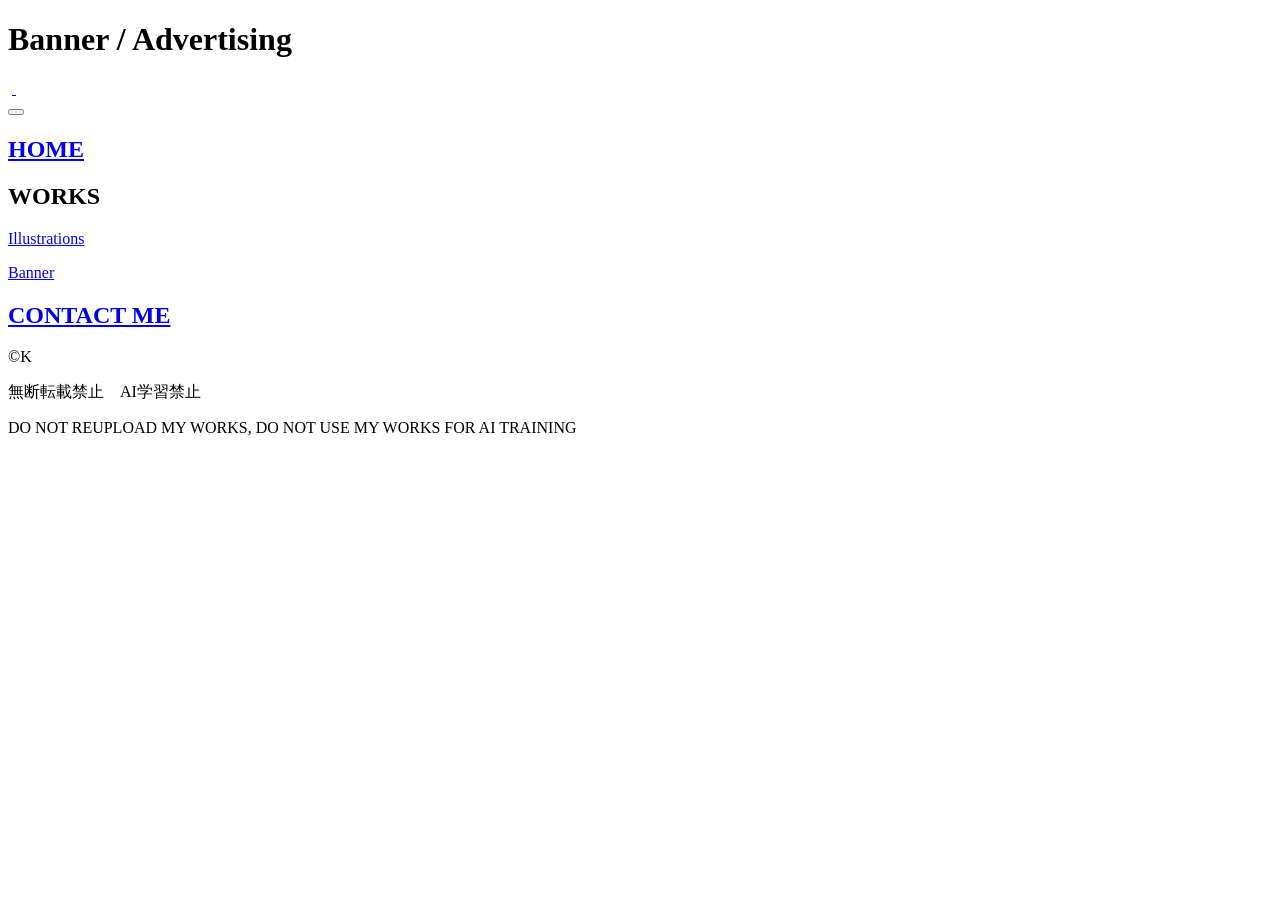
==== banner.html @ c0393853 "Add files via upload" ====
<!DOCTYPE html>
<html lang="ja">

<head>
    <meta charset="UTF-8">
    <meta name="viewport" content="width=device-width, initial-scale=1.0">
    <title>Banner　|　K</title>
    <link rel="stylesheet" href="css/style.css" style="text/css">
</head>

<body>
    <div id="work">

        <!-- WORKS タイトル -->
        <div id="worksTitle">
            <h1>Banner / Advertising</h1>
        </div>

        <!-- サムネ一覧 -->
        <div id="gallary">
            <a href="../banner/banner_01.jpg">
                <img src="../banner/banner_01.jpg" alt=""></a>
            <a href="../banner/banner_02.jpg">
                <img src="../banner/banner_02.jpg" alt="">
            </a>
            <a href="../banner/banner_03.jpg">
                <img src="../banner/banner_03.jpg" alt=""></a>
            <a href="../banner/banner_04.jpg">
                <img src="../banner/banner_04.jpg" alt=""></a>
            <a href="../banner/banner_05.jpg">
                <img src="../banner/banner_05.jpg" alt=""></a>
            <a href="../banner/banner_06.jpg">
                <img src="../banner/banner_06.jpg" alt=""></a>
            <a href="../banner/banner_07.jpg">
                <img src="../banner/banner_07.jpg" alt=""></a>
            <a href="../banner/banner_08.jpg">
                <img src="../banner/banner_08.jpg" alt=""></a>
            <a href="../banner/banner_09.jpg">
                <img src="../banner/banner_09.jpg" alt=""></a>
        </div>

        <!-- コピペ用テンプレート
            <a href="../banner/banner_**.jpg">
                <img src="../banner/banner_**.jpg" alt="">
            
            </a>        
        -->

        <!-- 右固定メニュー -->
        <button id="menuBtn" class="menu-toggle"></button>
        
        <div id="nav">
            <div id="navMenu">
                <h2><a href="index.html">HOME</a></h2>
                <h2>WORKS</h2>
                <p><a href="illust.html">Illustrations</a></p><!-- ここのP消しちゃだめかな？ -->
                <p><a href="banner.html">Banner</a></p>
                <h2><a href="mailto:yonetani.hitomi.web@gmail.com">CONTACT ME</a></h2>
            </div>
        </div>

        <!-- 固定フッター -->
        <div id="footer">
            <p>&copy;K</p>
            <p>無断転載禁止　AI学習禁止</p>
            <p>DO NOT REUPLOAD MY WORKS, DO NOT USE MY WORKS FOR AI TRAINING</p>
        </div>
    </div>

        <!-- MEDIA QUERYメニュー開閉用  -->
    <script>
        const menuBtn = document.getElementById('menuBtn');
        const nav = document.getElementById('nav');

        menuBtn.addEventListener('click', function () {
            nav.classList.toggle('open');
            menuBtn.classList.toggle('open');
        });

        // メニュー外をタップしたら閉じる
        nav.addEventListener('click', function (e) {
            if (e.target === this) {
                nav.classList.remove('open');
                menuBtn.classList.remove('open');
            }
        });
    </script>

</body>

</html>
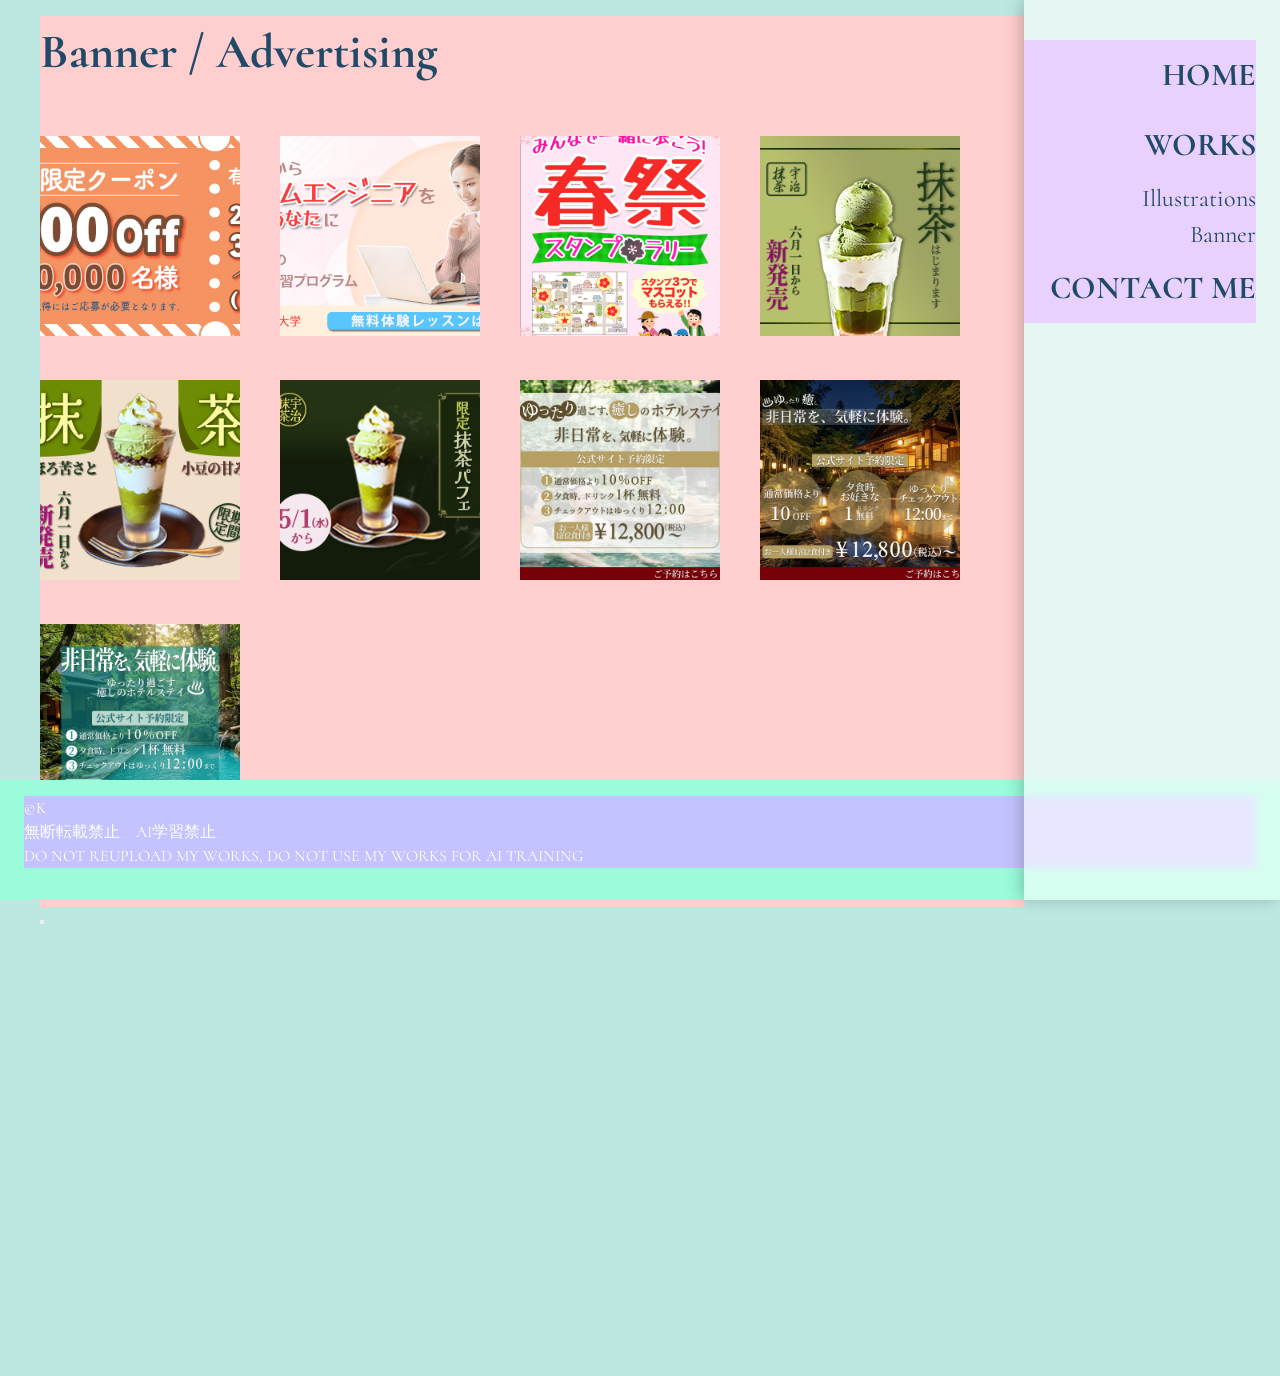
==== commit 12d7e302: "Add files via upload" ====
--- a/banner.html
+++ b/banner.html
@@ -18,30 +18,30 @@
 
         <!-- サムネ一覧 -->
         <div id="gallary">
-            <a href="../banner/banner_01.jpg">
-                <img src="../banner/banner_01.jpg" alt=""></a>
-            <a href="../banner/banner_02.jpg">
-                <img src="../banner/banner_02.jpg" alt="">
+            <a href="banner/banner_01.jpg">
+                <img src="banner/banner_01.jpg" alt=""></a>
+            <a href="banner/banner_02.jpg">
+                <img src="banner/banner_02.jpg" alt="">
             </a>
-            <a href="../banner/banner_03.jpg">
-                <img src="../banner/banner_03.jpg" alt=""></a>
-            <a href="../banner/banner_04.jpg">
-                <img src="../banner/banner_04.jpg" alt=""></a>
-            <a href="../banner/banner_05.jpg">
-                <img src="../banner/banner_05.jpg" alt=""></a>
-            <a href="../banner/banner_06.jpg">
-                <img src="../banner/banner_06.jpg" alt=""></a>
-            <a href="../banner/banner_07.jpg">
-                <img src="../banner/banner_07.jpg" alt=""></a>
-            <a href="../banner/banner_08.jpg">
-                <img src="../banner/banner_08.jpg" alt=""></a>
-            <a href="../banner/banner_09.jpg">
-                <img src="../banner/banner_09.jpg" alt=""></a>
+            <a href="banner/banner_03.jpg">
+                <img src="banner/banner_03.jpg" alt=""></a>
+            <a href="banner/banner_04.jpg">
+                <img src="banner/banner_04.jpg" alt=""></a>
+            <a href="banner/banner_05.jpg">
+                <img src="banner/banner_05.jpg" alt=""></a>
+            <a href="banner/banner_06.jpg">
+                <img src="banner/banner_06.jpg" alt=""></a>
+            <a href="banner/banner_07.jpg">
+                <img src="banner/banner_07.jpg" alt=""></a>
+            <a href="banner/banner_08.jpg">
+                <img src="banner/banner_08.jpg" alt=""></a>
+            <a href="banner/banner_09.jpg">
+                <img src="banner/banner_09.jpg" alt=""></a>
         </div>
 
         <!-- コピペ用テンプレート
-            <a href="../banner/banner_**.jpg">
-                <img src="../banner/banner_**.jpg" alt="">
+            <a href="banner/banner_**.jpg">
+                <img src="banner/banner_**.jpg" alt="">
             
             </a>        
         -->
--- a/css/style.css
+++ b/css/style.css
@@ -0,0 +1,3 @@
+@charset "UTF-8";
+@import url('https://fonts.googleapis.com/css2?family=Cormorant:ital,wght@0,300..700;1,300..700&display=swap');
+@import "layout.css";
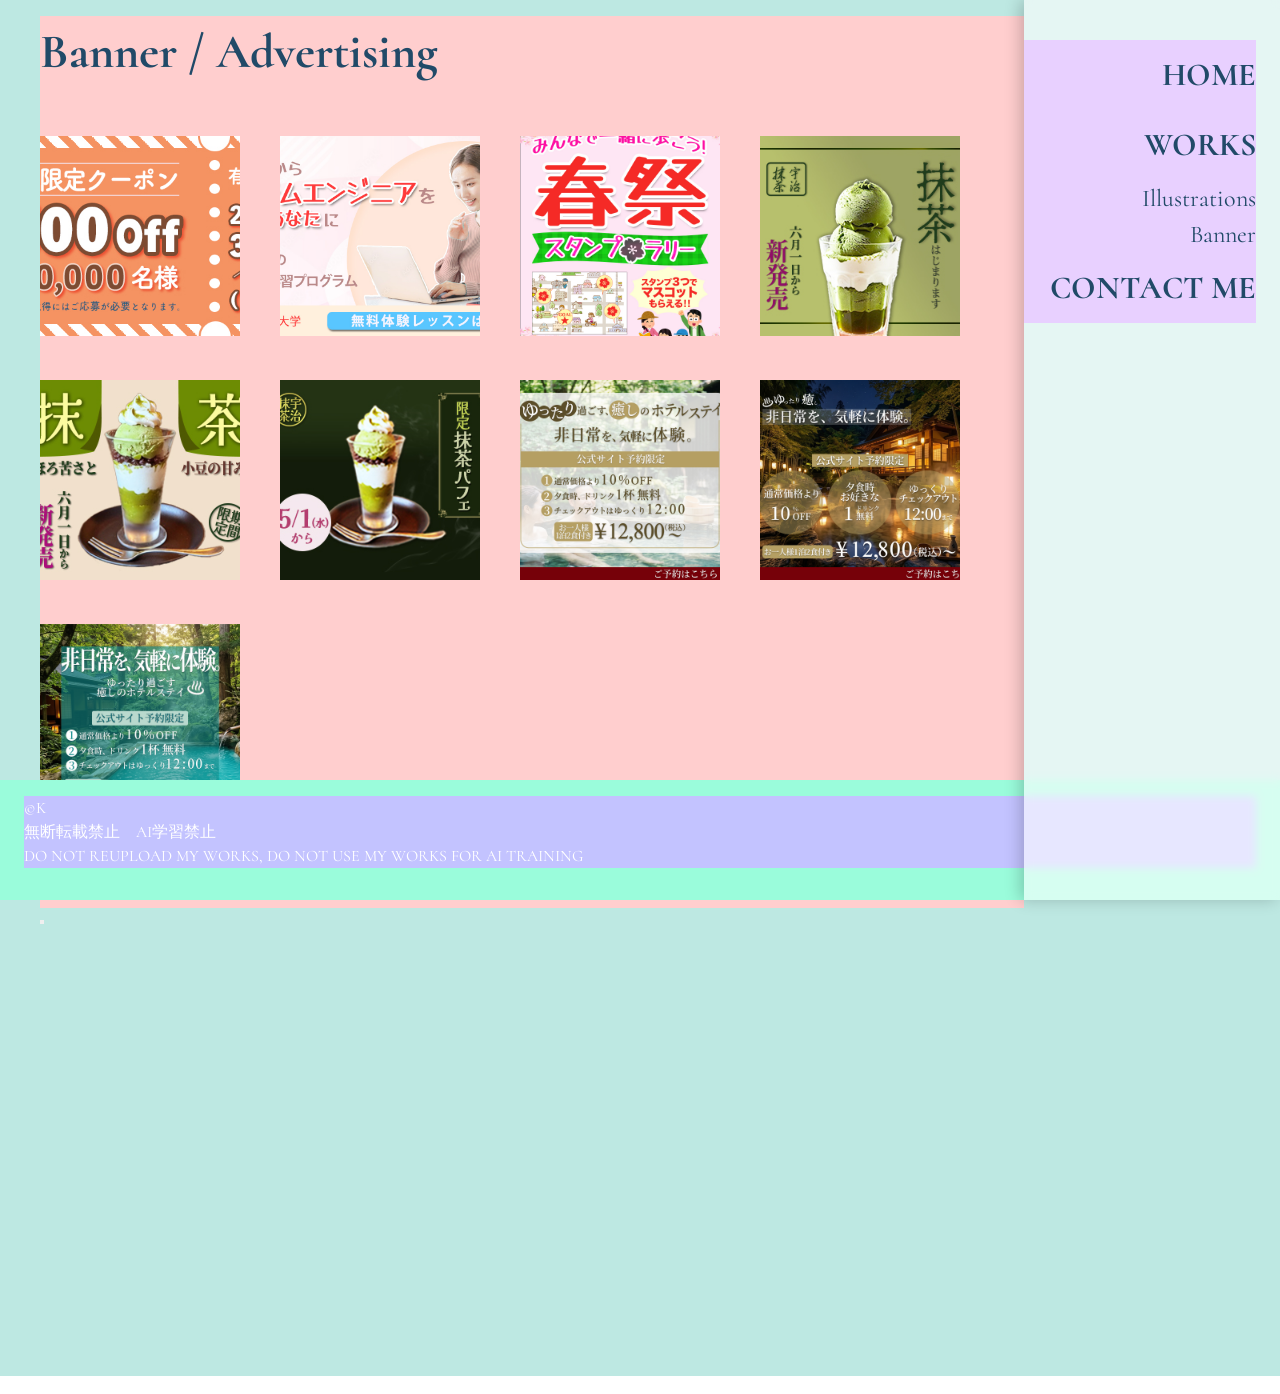
==== commit 9bad4f01: "Add files via upload" ====
--- a/banner.html
+++ b/banner.html
@@ -21,8 +21,7 @@
             <a href="banner/banner_01.jpg">
                 <img src="banner/banner_01.jpg" alt=""></a>
             <a href="banner/banner_02.jpg">
-                <img src="banner/banner_02.jpg" alt="">
-            </a>
+                <img src="banner/banner_02.jpg" alt=""></a>
             <a href="banner/banner_03.jpg">
                 <img src="banner/banner_03.jpg" alt=""></a>
             <a href="banner/banner_04.jpg">
@@ -41,14 +40,12 @@
 
         <!-- コピペ用テンプレート
             <a href="banner/banner_**.jpg">
-                <img src="banner/banner_**.jpg" alt="">
-            
-            </a>        
+                <img src="banner/banner_**.jpg" alt=""></a>        
         -->
 
         <!-- 右固定メニュー -->
         <button id="menuBtn" class="menu-toggle"></button>
-        
+
         <div id="nav">
             <div id="navMenu">
                 <h2><a href="index.html">HOME</a></h2>
@@ -67,7 +64,49 @@
         </div>
     </div>
 
-        <!-- MEDIA QUERYメニュー開閉用  -->
+    <!---------- モーダル用  ---------->
+    <div id="modal" class="modal">
+        <span id="modalClose" class="modal-close"></span>
+        <img id="modalImage" class="modal-image" src="" alt="">
+
+    </div>
+
+    <script>
+        const modal = document.getElementById('modal');
+        const modalImage = document.getElementById('modalImage');
+        const modalClose = document.getElementById('modalClose');
+
+        // すべてのギャラリー画像にクリックイベントを付ける
+        document.querySelectorAll('#gallary a').forEach(link => {
+            link.addEventListener('click', function (e) {
+                e.preventDefault();                    // リンクのデフォルト動作を止める
+                const imgSrc = this.getAttribute('href'); // 拡大したい画像のURL
+                modalImage.src = imgSrc;
+                modal.classList.add('show');
+            });
+        });
+
+        // 閉じる処理
+        modalClose.addEventListener('click', function () {
+            modal.classList.remove('show');
+        });
+
+        // 背景をクリックして閉じる
+        modal.addEventListener('click', function (e) {
+            if (e.target === modal) {
+                modal.classList.remove('show');
+            }
+        });
+
+        // ESCキーで閉じる
+        document.addEventListener('keydown', function (e) {
+            if (e.key === "Escape" && modal.classList.contains('show')) {
+                modal.classList.remove('show');
+            }
+        });
+    </script>
+
+    <!-- MEDIA QUERYメニュー開閉用  -->
     <script>
         const menuBtn = document.getElementById('menuBtn');
         const nav = document.getElementById('nav');
--- a/css/style.css
+++ b/css/style.css
@@ -1,3 +1,3 @@
 @charset "UTF-8";
 @import url('https://fonts.googleapis.com/css2?family=Cormorant:ital,wght@0,300..700;1,300..700&display=swap');
-@import "layout.css";
+@import "layout.css";
